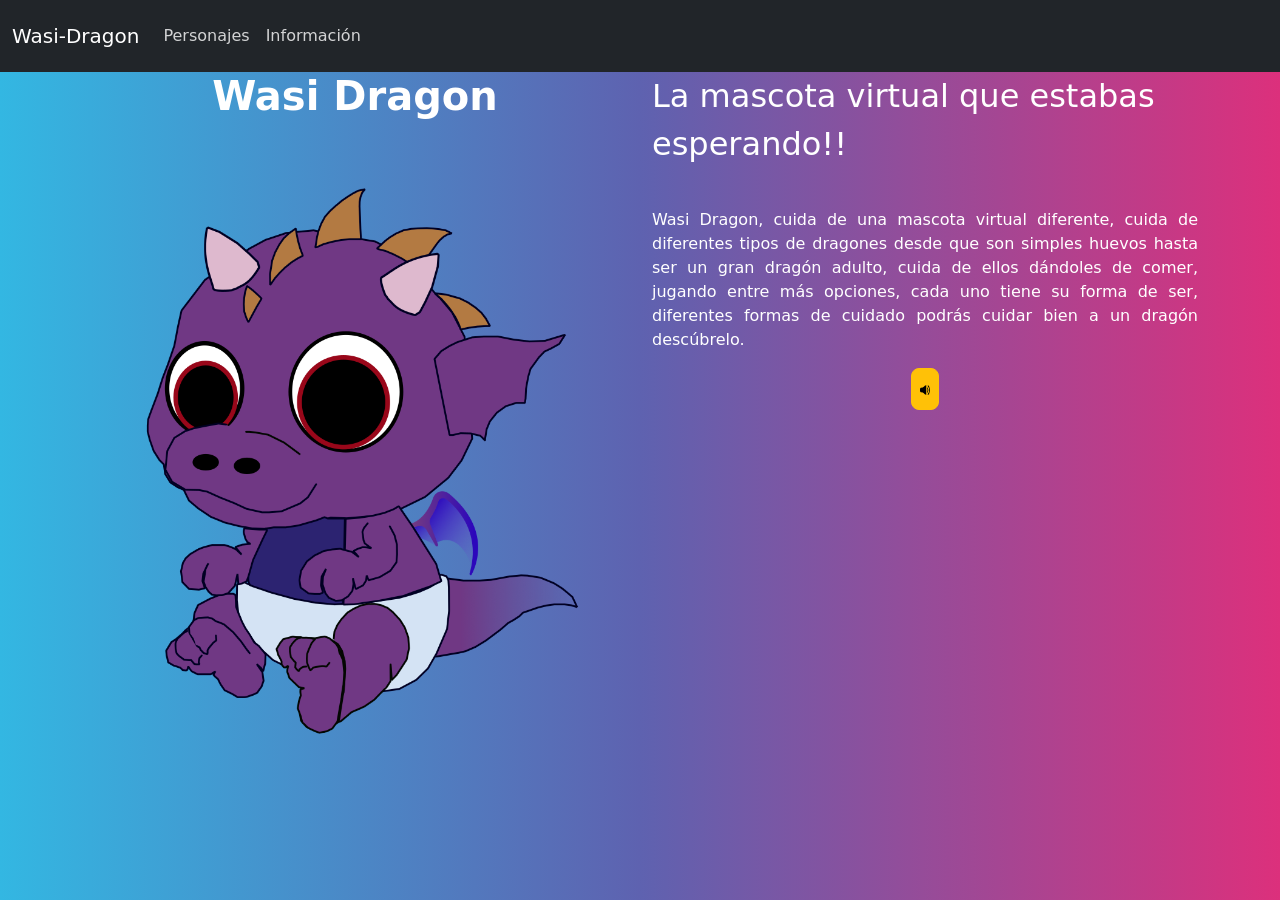
==== index.html @ 0d37b7d2 "F: Justifying texts" ====
<!DOCTYPE html>
<html>
	<head>
		<meta charset="utf-8" />
		<title>Wasi - Dragon</title>
		<link href="./css/bootstrap.min.css" rel="stylesheet" />
		<link href="./css/sytles.css" rel="stylesheet" />
		<link rel="shortcut icon" href="./img/logoF.png" type="image/x-icon" />
	</head>

	<body>
		<div>
			<nav class="navbar navbar-expand-lg navbar-dark bg-dark">
				<div class="container-fluid">
					<a class="navbar-brand" href="#">Wasi-Dragon</a>
					<button
						class="navbar-toggler"
						type="button"
						data-bs-toggle="collapse"
						data-bs-target="#navbarColor02"
						aria-controls="navbarColor02"
						aria-expanded="false"
						aria-label="Toggle navigation"
					>
						<span class="navbar-toggler-icon"></span>
					</button>

					<div class="collapse navbar-collapse" id="navbarColor02">
						<ul class="navbar-nav me-auto">
							<li class="nav-item">
								<a class="nav-link" href="./pages/personajes.html"
									>Personajes</a
								>
							</li>
							<li class="nav-item">
								<a class="nav-link" href="./pages/informacion.html"
									>Información</a
								>
							</li>
						</ul>
					</div>
				</div>
			</nav>

			<div class="center">
				<div class="container text-center">
					<div class="row">
						<div class="col">
							<h1 class="fs-1">Wasi Dragon</h1>
							<img
								class="p-3 w-100"
								src="./img/dragon_baby.png"
								alt="Dragon de ejemplo"
							/>
						</div>
						<div class="col-lg-6">
							<p class="text-break fs-2 text-md-start">
								La mascota virtual que estabas esperando!!
							</p>
							<br />
							<!--	<p class="text-break fs-4 text-md-start" id="mainTxt"> -->
							<p class="text-justify" id="mainTxt">
								Wasi Dragon, cuida de una mascota virtual diferente, cuida de
								diferentes tipos de dragones desde que son simples huevos hasta
								ser un gran dragón adulto, cuida de ellos dándoles de comer,
								jugando entre más opciones, cada uno tiene su forma de ser,
								diferentes formas de cuidado podrás cuidar bien a un dragón
								descúbrelo.
							</p>
							<button id="mainBtn" class="btn btn-warning p-1">
								<img
									src="./img/speaker.png"
									width="10px"
									height="10px"
									alt="Voz de index"
								/>
							</button>
						</div>
					</div>
				</div>
			</div>
			<div class="footer"></div>
		</div>
		<script src="./js/main.js"></script>
	</body>
</html>
---- css/sytles.css ----
.text-justify {
	text-align: justify;
}
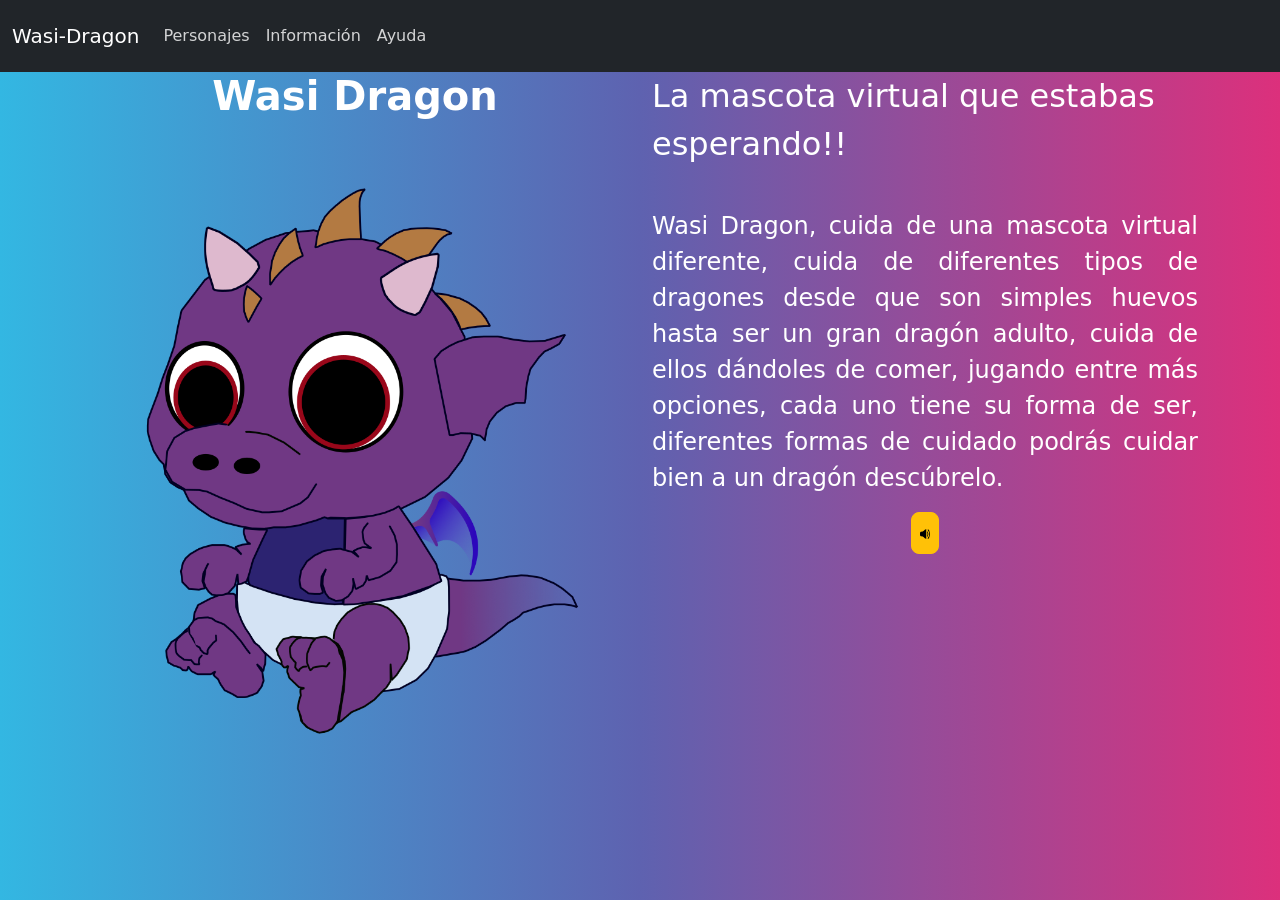
==== commit d91a201d: "ayudas" ====
--- a/index.html
+++ b/index.html
@@ -37,6 +37,11 @@
 									>Información</a
 								>
 							</li>
+							<li class="nav-item">
+								<a class="nav-link" href="./pages/ayuda.html"
+								>Ayuda</a
+								>
+							</li>
 						</ul>
 					</div>
 				</div>
@@ -60,12 +65,12 @@
 							<br />
 							<!--	<p class="text-break fs-4 text-md-start" id="mainTxt"> -->
 							<p class="text-justify" id="mainTxt">
-								Wasi Dragon, cuida de una mascota virtual diferente, cuida de
+								<FONT SIZE=5>Wasi Dragon, cuida de una mascota virtual diferente, cuida de
 								diferentes tipos de dragones desde que son simples huevos hasta
 								ser un gran dragón adulto, cuida de ellos dándoles de comer,
 								jugando entre más opciones, cada uno tiene su forma de ser,
 								diferentes formas de cuidado podrás cuidar bien a un dragón
-								descúbrelo.
+								descúbrelo.</FONT>
 							</p>
 							<button id="mainBtn" class="btn btn-warning p-1">
 								<img
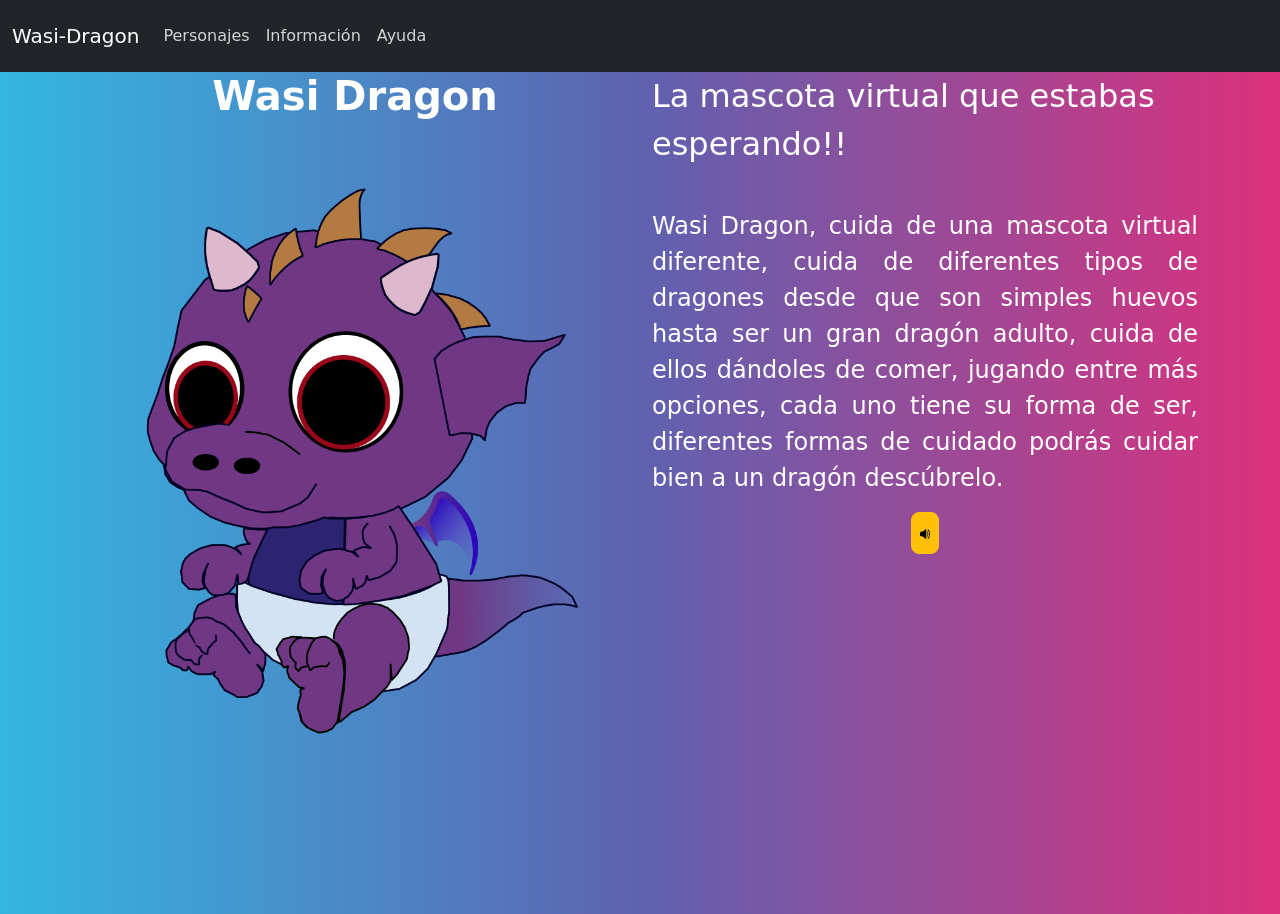
==== commit 21189ee9: "ayudas" ====
--- a/index.html
+++ b/index.html
@@ -58,6 +58,7 @@
 								alt="Dragon de ejemplo"
 							/>
 						</div>
+
 						<div class="col-lg-6">
 							<p class="text-break fs-2 text-md-start">
 								La mascota virtual que estabas esperando!!
@@ -80,7 +81,14 @@
 									alt="Voz de index"
 								/>
 							</button>
+							<div style="position:relative;width: 640px;height: 360px"><iframe frameborder="0" allow="autoplay; fullscreen;" allowfullscreen style="position:absolute;top:0;left:0;width:100%;height:100%;" src=https://www.flexclip.com/embed/1617557cd5bc61a7b780c98e61a834b2e926706.html/></div>
+
 						</div>
+
+
+
+
+						
 					</div>
 				</div>
 			</div>
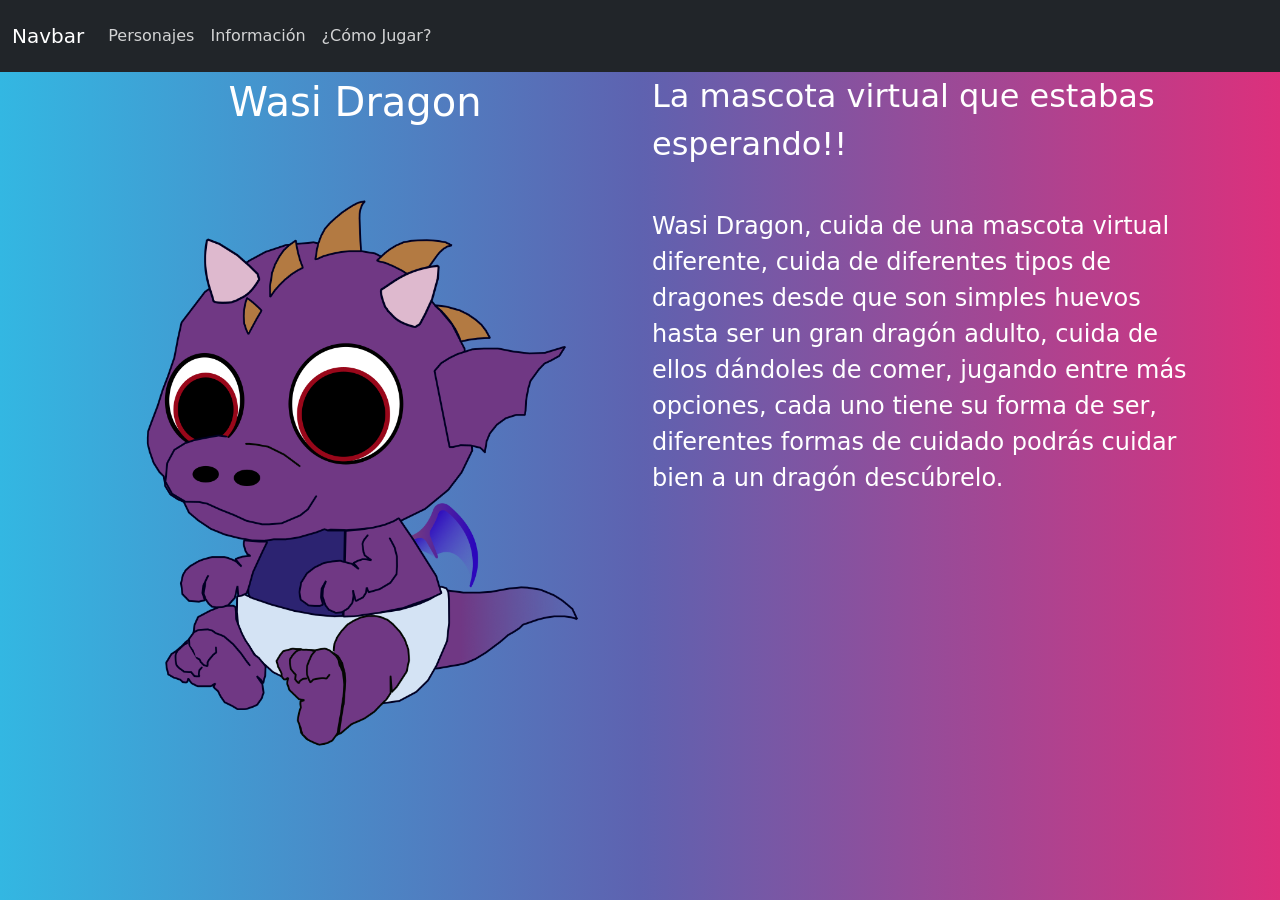
==== commit e16cab6f: "Revert "Ayudas"" ====
--- a/index.html
+++ b/index.html
@@ -4,7 +4,6 @@
 		<meta charset="utf-8" />
 		<title>Wasi - Dragon</title>
 		<link href="./css/bootstrap.min.css" rel="stylesheet" />
-		<link href="./css/sytles.css" rel="stylesheet" />
 		<link rel="shortcut icon" href="./img/logoF.png" type="image/x-icon" />
 	</head>
 
@@ -12,7 +11,7 @@
 		<div>
 			<nav class="navbar navbar-expand-lg navbar-dark bg-dark">
 				<div class="container-fluid">
-					<a class="navbar-brand" href="#">Wasi-Dragon</a>
+					<a class="navbar-brand" href="#">Navbar</a>
 					<button
 						class="navbar-toggler"
 						type="button"
@@ -38,8 +37,8 @@
 								>
 							</li>
 							<li class="nav-item">
-								<a class="nav-link" href="./pages/ayuda.html"
-								>Ayuda</a
+								<a class="nav-link" href="./pages/comoJugar.html"
+									>¿Cómo Jugar?</a
 								>
 							</li>
 						</ul>
@@ -51,49 +50,27 @@
 				<div class="container text-center">
 					<div class="row">
 						<div class="col">
-							<h1 class="fs-1">Wasi Dragon</h1>
-							<img
-								class="p-3 w-100"
-								src="./img/dragon_baby.png"
-								alt="Dragon de ejemplo"
-							/>
+							<p class="fs-1">Wasi Dragon</p>
+							<img class="p-3 w-100" src="./img/dragon_baby.png" />
 						</div>
-
 						<div class="col-lg-6">
 							<p class="text-break fs-2 text-md-start">
 								La mascota virtual que estabas esperando!!
 							</p>
 							<br />
-							<!--	<p class="text-break fs-4 text-md-start" id="mainTxt"> -->
-							<p class="text-justify" id="mainTxt">
-								<FONT SIZE=5>Wasi Dragon, cuida de una mascota virtual diferente, cuida de
+							<p class="text-break fs-4 text-md-start">
+								Wasi Dragon, cuida de una mascota virtual diferente, cuida de
 								diferentes tipos de dragones desde que son simples huevos hasta
 								ser un gran dragón adulto, cuida de ellos dándoles de comer,
 								jugando entre más opciones, cada uno tiene su forma de ser,
 								diferentes formas de cuidado podrás cuidar bien a un dragón
-								descúbrelo.</FONT>
+								descúbrelo.
 							</p>
-							<button id="mainBtn" class="btn btn-warning p-1">
-								<img
-									src="./img/speaker.png"
-									width="10px"
-									height="10px"
-									alt="Voz de index"
-								/>
-							</button>
-							<div style="position:relative;width: 640px;height: 360px"><iframe frameborder="0" allow="autoplay; fullscreen;" allowfullscreen style="position:absolute;top:0;left:0;width:100%;height:100%;" src=https://www.flexclip.com/embed/1617557cd5bc61a7b780c98e61a834b2e926706.html/></div>
-
 						</div>
-
-
-
-
-						
 					</div>
 				</div>
 			</div>
 			<div class="footer"></div>
 		</div>
-		<script src="./js/main.js"></script>
 	</body>
 </html>
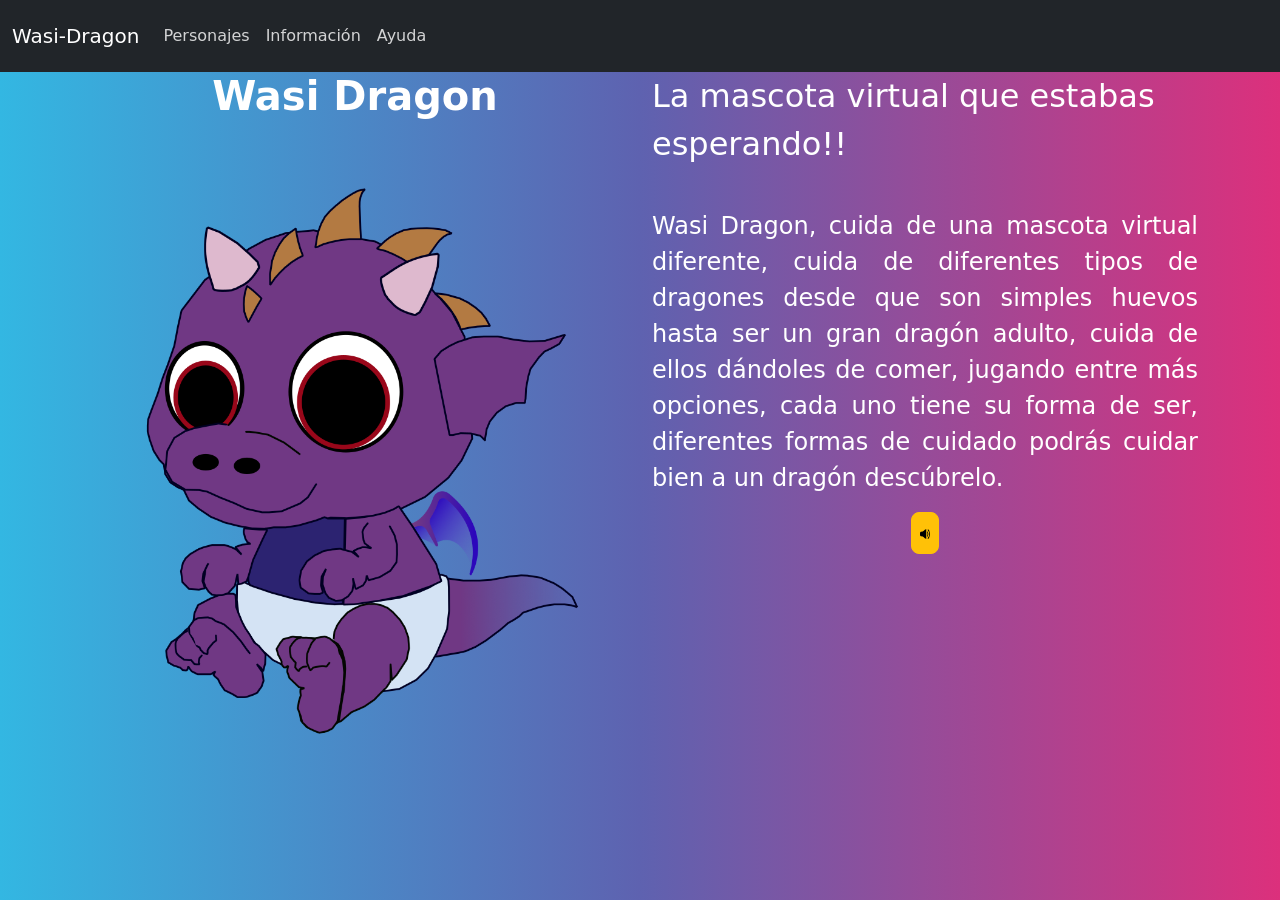
==== commit 1fbb2913: "Revert "Revert 2 ayudas"" ====
--- a/index.html
+++ b/index.html
@@ -4,6 +4,7 @@
 		<meta charset="utf-8" />
 		<title>Wasi - Dragon</title>
 		<link href="./css/bootstrap.min.css" rel="stylesheet" />
+		<link href="./css/sytles.css" rel="stylesheet" />
 		<link rel="shortcut icon" href="./img/logoF.png" type="image/x-icon" />
 	</head>
 
@@ -11,7 +12,7 @@
 		<div>
 			<nav class="navbar navbar-expand-lg navbar-dark bg-dark">
 				<div class="container-fluid">
-					<a class="navbar-brand" href="#">Navbar</a>
+					<a class="navbar-brand" href="#">Wasi-Dragon</a>
 					<button
 						class="navbar-toggler"
 						type="button"
@@ -37,8 +38,8 @@
 								>
 							</li>
 							<li class="nav-item">
-								<a class="nav-link" href="./pages/comoJugar.html"
-									>¿Cómo Jugar?</a
+								<a class="nav-link" href="./pages/ayuda.html"
+								>Ayuda</a
 								>
 							</li>
 						</ul>
@@ -50,27 +51,41 @@
 				<div class="container text-center">
 					<div class="row">
 						<div class="col">
-							<p class="fs-1">Wasi Dragon</p>
-							<img class="p-3 w-100" src="./img/dragon_baby.png" />
+							<h1 class="fs-1">Wasi Dragon</h1>
+							<img
+								class="p-3 w-100"
+								src="./img/dragon_baby.png"
+								alt="Dragon de ejemplo"
+							/>
 						</div>
 						<div class="col-lg-6">
 							<p class="text-break fs-2 text-md-start">
 								La mascota virtual que estabas esperando!!
 							</p>
 							<br />
-							<p class="text-break fs-4 text-md-start">
-								Wasi Dragon, cuida de una mascota virtual diferente, cuida de
+							<!--	<p class="text-break fs-4 text-md-start" id="mainTxt"> -->
+							<p class="text-justify" id="mainTxt">
+								<FONT SIZE=5>Wasi Dragon, cuida de una mascota virtual diferente, cuida de
 								diferentes tipos de dragones desde que son simples huevos hasta
 								ser un gran dragón adulto, cuida de ellos dándoles de comer,
 								jugando entre más opciones, cada uno tiene su forma de ser,
 								diferentes formas de cuidado podrás cuidar bien a un dragón
-								descúbrelo.
+								descúbrelo.</FONT>
 							</p>
+							<button id="mainBtn" class="btn btn-warning p-1">
+								<img
+									src="./img/speaker.png"
+									width="10px"
+									height="10px"
+									alt="Voz de index"
+								/>
+							</button>
 						</div>
 					</div>
 				</div>
 			</div>
 			<div class="footer"></div>
 		</div>
+		<script src="./js/main.js"></script>
 	</body>
 </html>
--- a/css/sytles.css
+++ b/css/sytles.css
@@ -0,0 +1,3 @@
+.text-justify {
+	text-align: justify;
+}
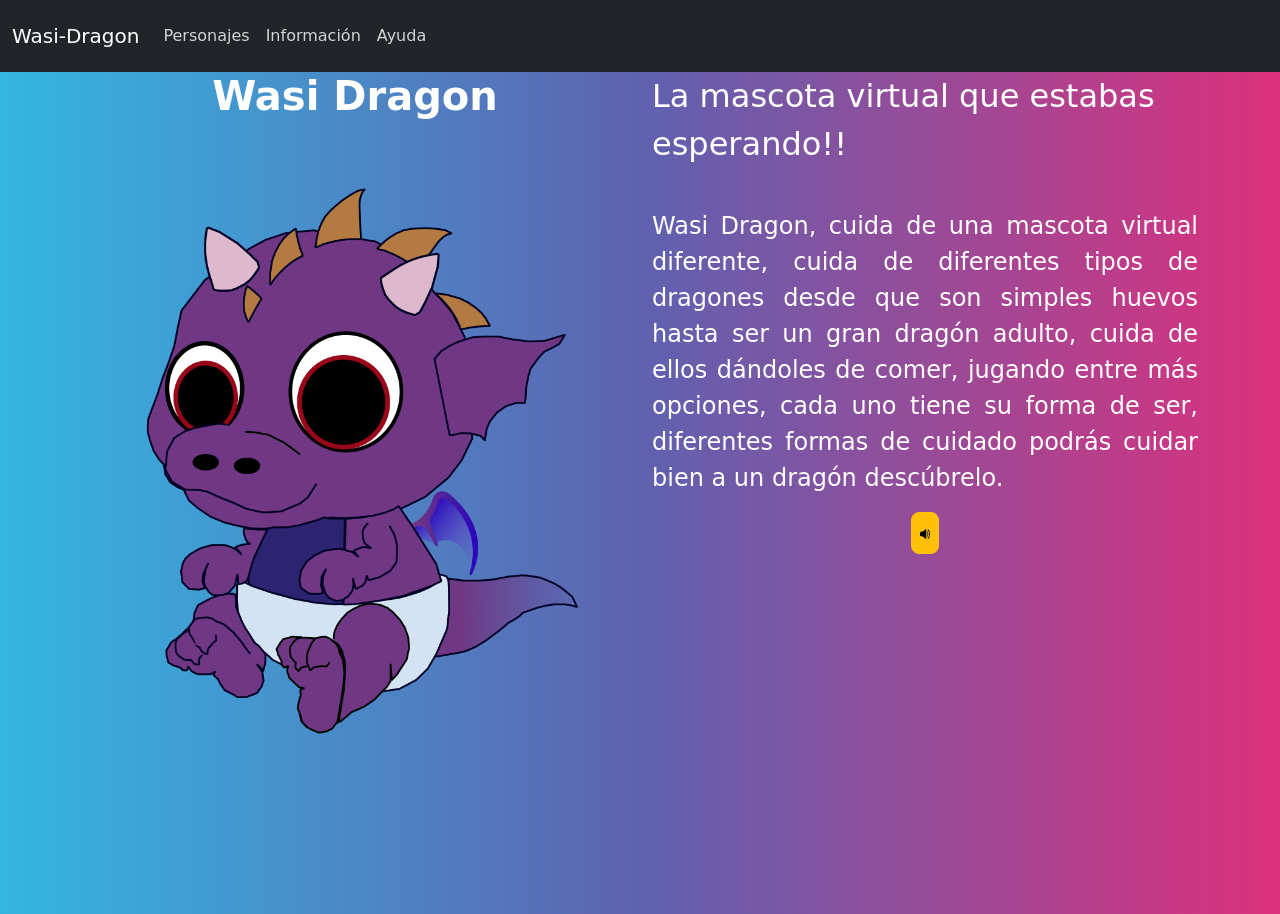
==== commit 12bba291: "Video" ====
--- a/index.html
+++ b/index.html
@@ -38,9 +38,7 @@
 								>
 							</li>
 							<li class="nav-item">
-								<a class="nav-link" href="./pages/ayuda.html"
-								>Ayuda</a
-								>
+								<a class="nav-link" href="./pages/ayuda.html">Ayuda</a>
 							</li>
 						</ul>
 					</div>
@@ -65,12 +63,14 @@
 							<br />
 							<!--	<p class="text-break fs-4 text-md-start" id="mainTxt"> -->
 							<p class="text-justify" id="mainTxt">
-								<FONT SIZE=5>Wasi Dragon, cuida de una mascota virtual diferente, cuida de
-								diferentes tipos de dragones desde que son simples huevos hasta
-								ser un gran dragón adulto, cuida de ellos dándoles de comer,
-								jugando entre más opciones, cada uno tiene su forma de ser,
-								diferentes formas de cuidado podrás cuidar bien a un dragón
-								descúbrelo.</FONT>
+								<font size="5"
+									>Wasi Dragon, cuida de una mascota virtual diferente, cuida de
+									diferentes tipos de dragones desde que son simples huevos
+									hasta ser un gran dragón adulto, cuida de ellos dándoles de
+									comer, jugando entre más opciones, cada uno tiene su forma de
+									ser, diferentes formas de cuidado podrás cuidar bien a un
+									dragón descúbrelo.</font
+								>
 							</p>
 							<button id="mainBtn" class="btn btn-warning p-1">
 								<img
@@ -80,6 +80,12 @@
 									alt="Voz de index"
 								/>
 							</button>
+							<div style="position: relative; width: 640px; height: 360px">
+								<iframe frameborder="0" allow="autoplay; fullscreen;"
+								allowfullscreen
+								style="position:absolute;top:0;left:0;width:100%;height:100%;"
+								src=https://www.flexclip.com/embed/1617557cd5bc61a7b780c98e61a834b2e926706.html/>
+							</div>
 						</div>
 					</div>
 				</div>
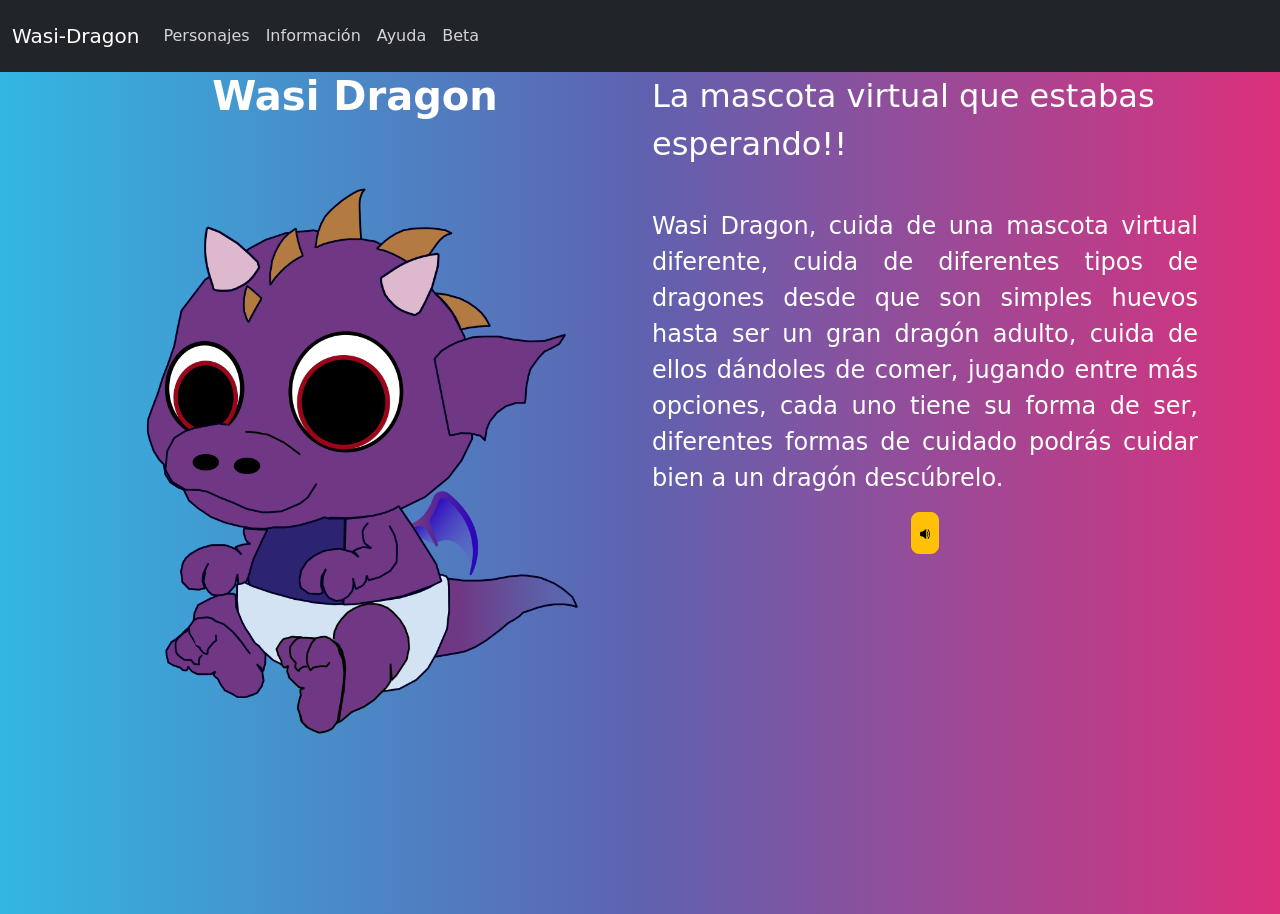
==== commit c41b753a: "Adding beta page with download" ====
--- a/index.html
+++ b/index.html
@@ -39,6 +39,9 @@
 							</li>
 							<li class="nav-item">
 								<a class="nav-link" href="./pages/ayuda.html">Ayuda</a>
+							</li>
+							<li class="nav-item">
+								<a class="nav-link" href="./pages/beta.html">Beta</a>
 							</li>
 						</ul>
 					</div>
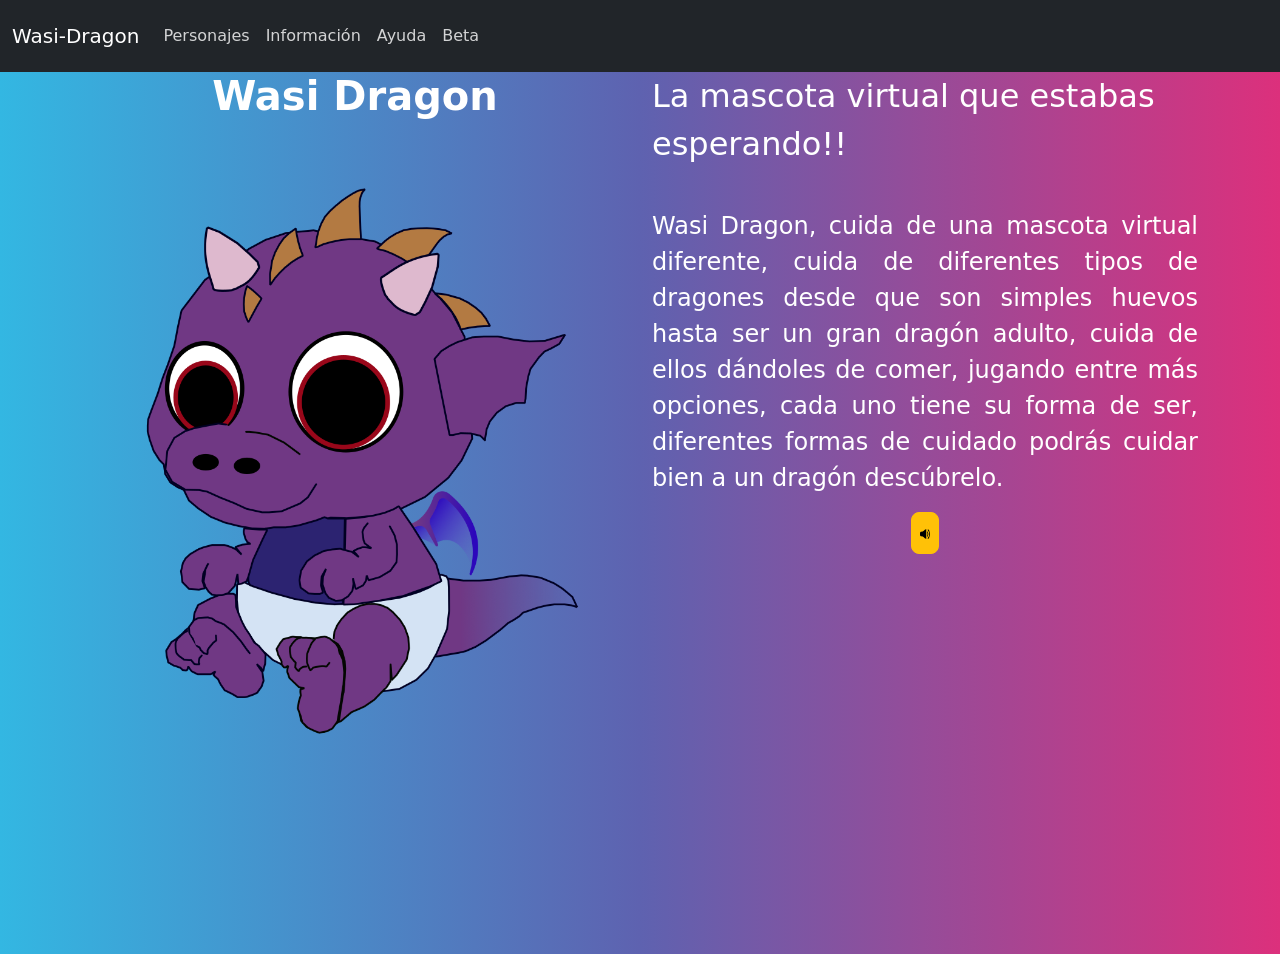
==== commit b7f48e7d: "Fixing index" ====
--- a/index.html
+++ b/index.html
@@ -83,7 +83,10 @@
 									alt="Voz de index"
 								/>
 							</button>
-							<div style="position: relative; width: 640px; height: 360px">
+							<div
+								class="mt-3 mb-1"
+								style="position: sticky; width: 640px; height: 360px"
+							>
 								<iframe frameborder="0" allow="autoplay; fullscreen;"
 								allowfullscreen
 								style="position:absolute;top:0;left:0;width:100%;height:100%;"
